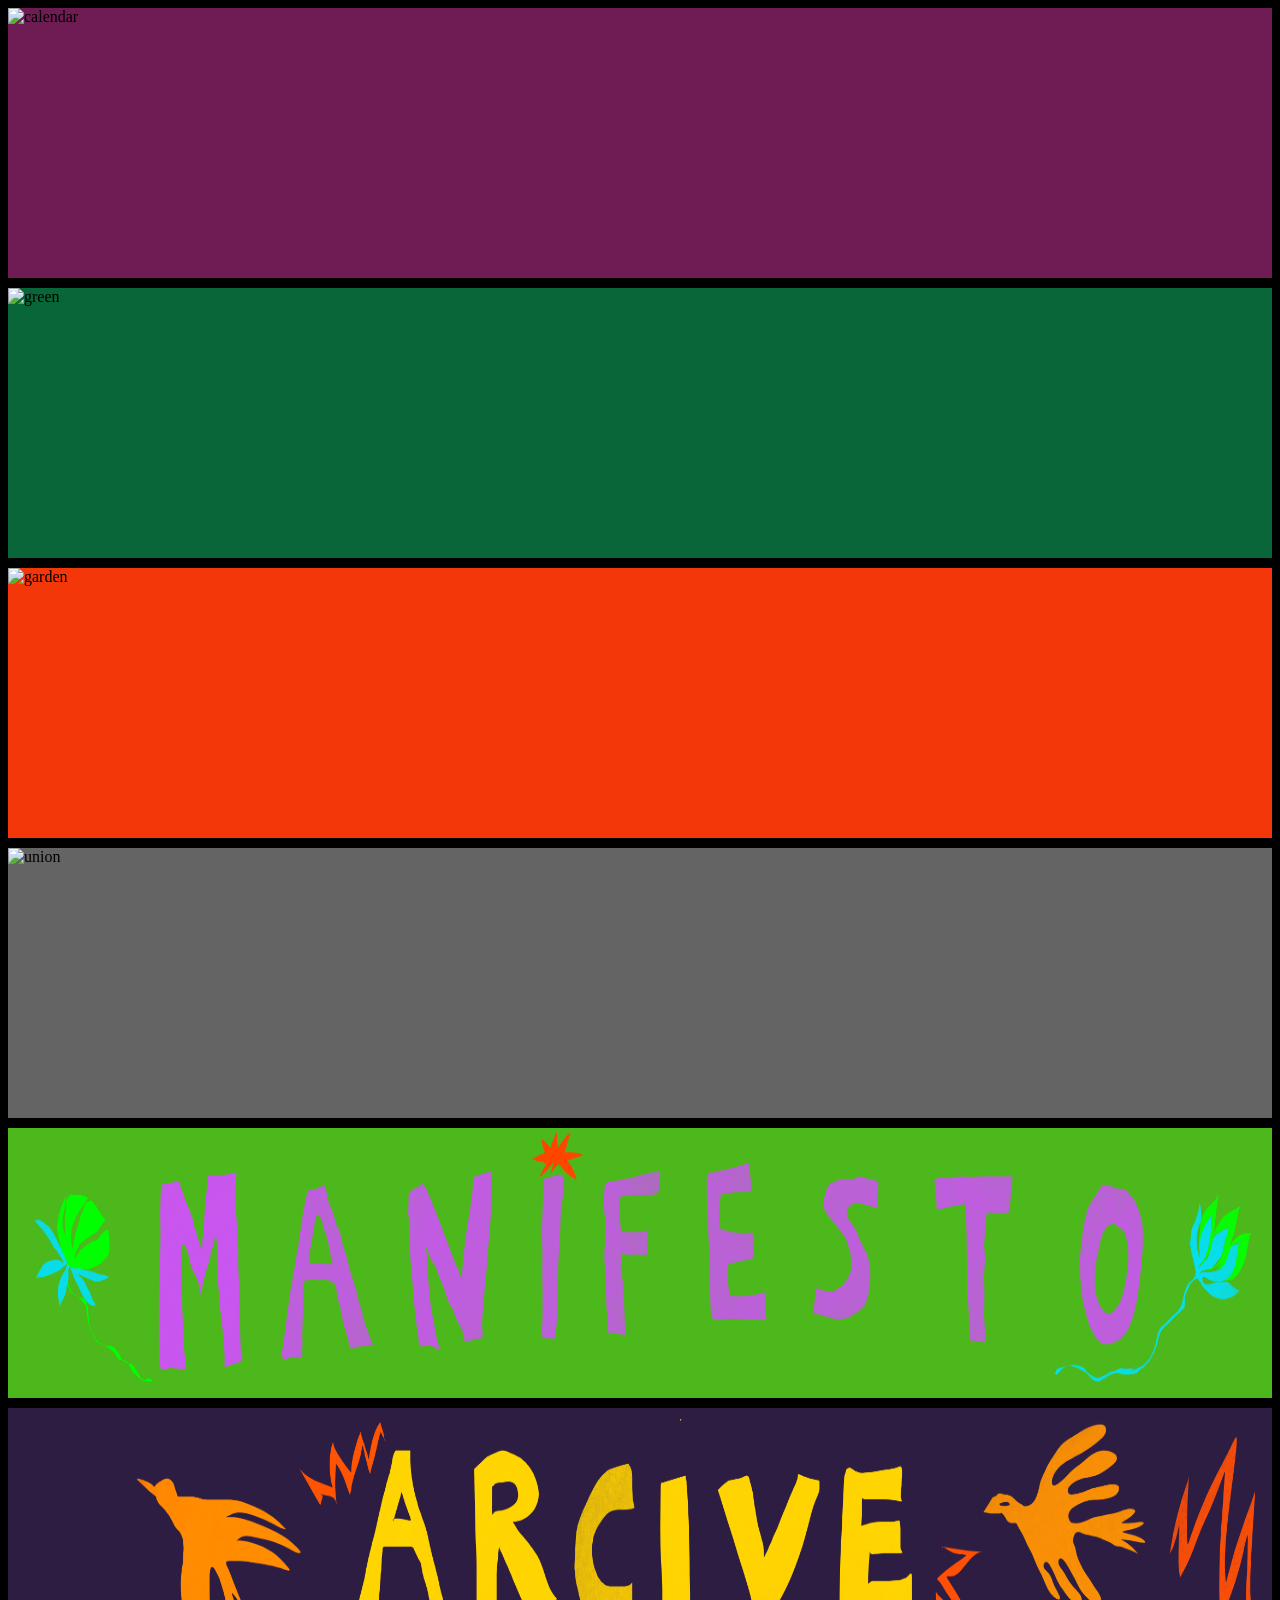
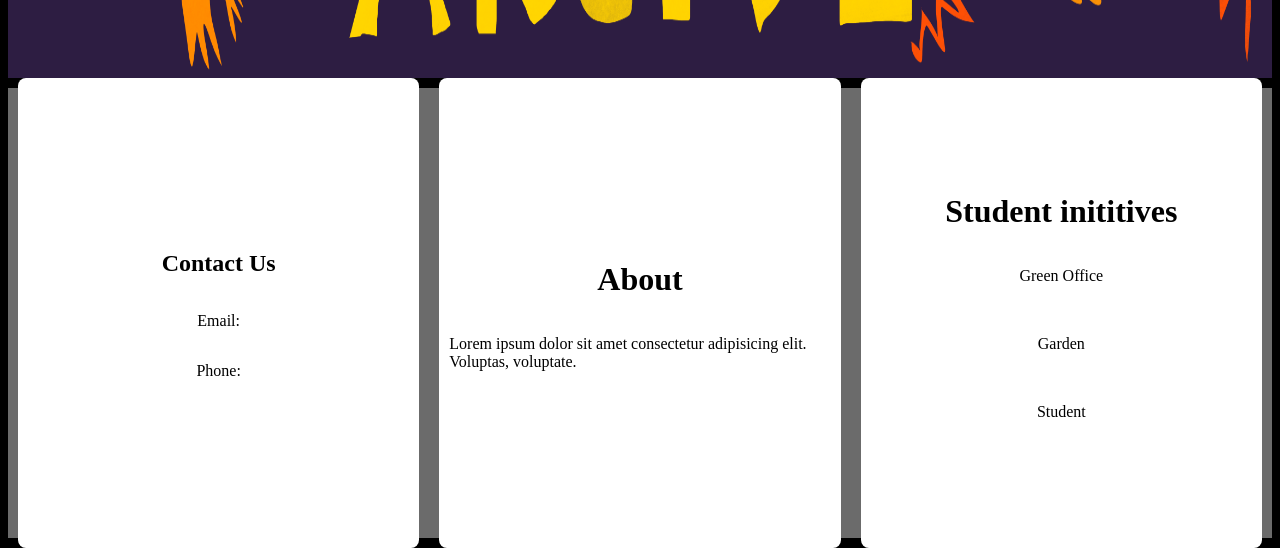
==== index.htm @ a95dd4df "manifesto image update Co-authored-by: Copilot <copilot@github.com>" ====
<!doctype html>
<html lang="en">
  <head>
    <meta charset="UTF-8" />
    <meta name="viewport" content="width=device-width, initial-scale=1.0" />
    <title>Document</title>
    <link rel="stylesheet" href="style.css" />
  </head>
  <body>
    <section class="panel p1">
      <img class="logo" src="./assets/calendar.png" alt="calendar" />
    </section>
    <section class="panel p3">
      <img class="logo" src="./assets/green.png" alt="green" />
    </section>
    <section class="panel p4">
      <img class="logo" src="./assets/garden.png" alt="garden" />
    </section>
    <section class="panel p5">
      <img class="logo" src="./assets/union.png" alt="union" />
    </section>
    <section class="panel p2">
      <a href="manifesto.html">
        <img class="logo" src="./assets/manifesto.png" alt="manifesto" />
      </a>
    </section>
    <section class="panel p6">
      <img class="logo" src="./assets/archive.png" alt="archive" />
    </section>

    <div id="contact">
      <div class="info">
        <h2>Contact Us</h2>
        <p>Email:</p>
        <p>Phone:</p>
      </div>
      <div class="info">
        <h1>About</h1>
        <p>
          Lorem ipsum dolor sit amet consectetur adipisicing elit. Voluptas,
          voluptate.
        </p>
      </div>
      <div class="info">
        <h1>Student inititives</h1>
        <p>Green Office</p>
        <br />
        <p>Garden</p>
        <br />
        <p>Student</p>
        <br />
      </div>
    </div>

    <script src="script.js"></script>
  </body>
</html>
---- style.css ----
body {
  background-color: black;
}

.panel {
  height: 30vh;
  width: 100%;
  overflow: hidden;
  position: relative;
  justify-content: center;
  align-items: center;
  margin: 0 0 10px 0;
}
.p1 {
  background-color: rgb(111, 28, 85);
}
.p2 {
  background-color: rgb(77, 184, 27);
}
.p3 {
  background-color: rgb(8, 102, 56);
}
.p4 {
  background-color: rgb(243, 55, 8);
}
.p5 {
  background-color: rgb(100, 100, 100);
}
.p6 {
  background-color: rgb(45, 29, 66);
}

.logo {
  width: 100%;
  height: 30vh;
  position: absolute;
  left: 0;
  top: 0;
  bottom: 0;
  right: 0;
  cursor: pointer;
}

.logo.shake {
  animation: shake 0.5s infinite;
}

@keyframes shake {
  0%,
  100% {
    transform: translateX(0);
  }
  25% {
    transform: translateX(-5px);
  }
  50% {
    transform: translateX(5px);
  }
  75% {
    transform: translateX(-5px);
  }
}
/* contact section */
#contact {
  width: 100%;
  height: 50vh;
  background-color: rgb(107, 107, 107);
  display: flex;
  flex-direction: row;
  justify-content: center;
  align-items: center;
}
#contact .info {
  width: 30vw;
  height: 100%;
  display: flex;
  flex-direction: column;
  justify-content: center;
  align-items: center;
  background-color: white;
  color: black;
  margin: 10px;
  padding: 10px;
  border-radius: 8px;
  object-fit: contain;
}

/*manifesto*/

body#manifesto {
  background-color: white;
  width: 100%;
  height: 100vh;
  margin: 0;
}
#manifesto div#container {
  width: 50vw;
  max-width: 50vw;
  height: 100vh;
  color: black;
  position: absolute;
  top: 0;
  right: 0;
  overflow-y: auto;
  overflow-x: hidden;
}

#manifesto div#container p {
  font-size: 1rem;
  padding: 20px;
  margin: 20px;
  text-align: center;
  overflow-wrap: break-word;
  word-wrap: break-word;
}
#manifesto div#container h1 {
  padding: 10px;
  font-size: 2rem;
  padding: 20px;
  margin: 10px;
  text-align: center;
  overflow-wrap: break-word;
  word-wrap: break-word;
}
/* image on the left side of the manifesto */
#manifesto div#image {
  width: 50vw;
  color: white;
  position: absolute;
  top: 0;
  left: 0;
  display: flex;
  justify-content: center;
  align-items: center;
  height: 100vh;
}
#manifesto div#image img {
  max-width: 100%;
  max-height: 100%;
  object-fit: contain;
}

/* responsive */
@media (max-width: 900px) {
  #manifesto div#container p {
    font-size: 1.2rem;
  }
  #manifesto div#container h1 {
    font-size: 2.4rem;
  }
}

@media (max-width: 600px) {
  #manifesto div#container p {
    font-size: 1rem;
  }
  #manifesto div#container h1 {
    font-size: 2rem;
  }
  #manifesto div#image {
    max-width: 100%;
  }
}
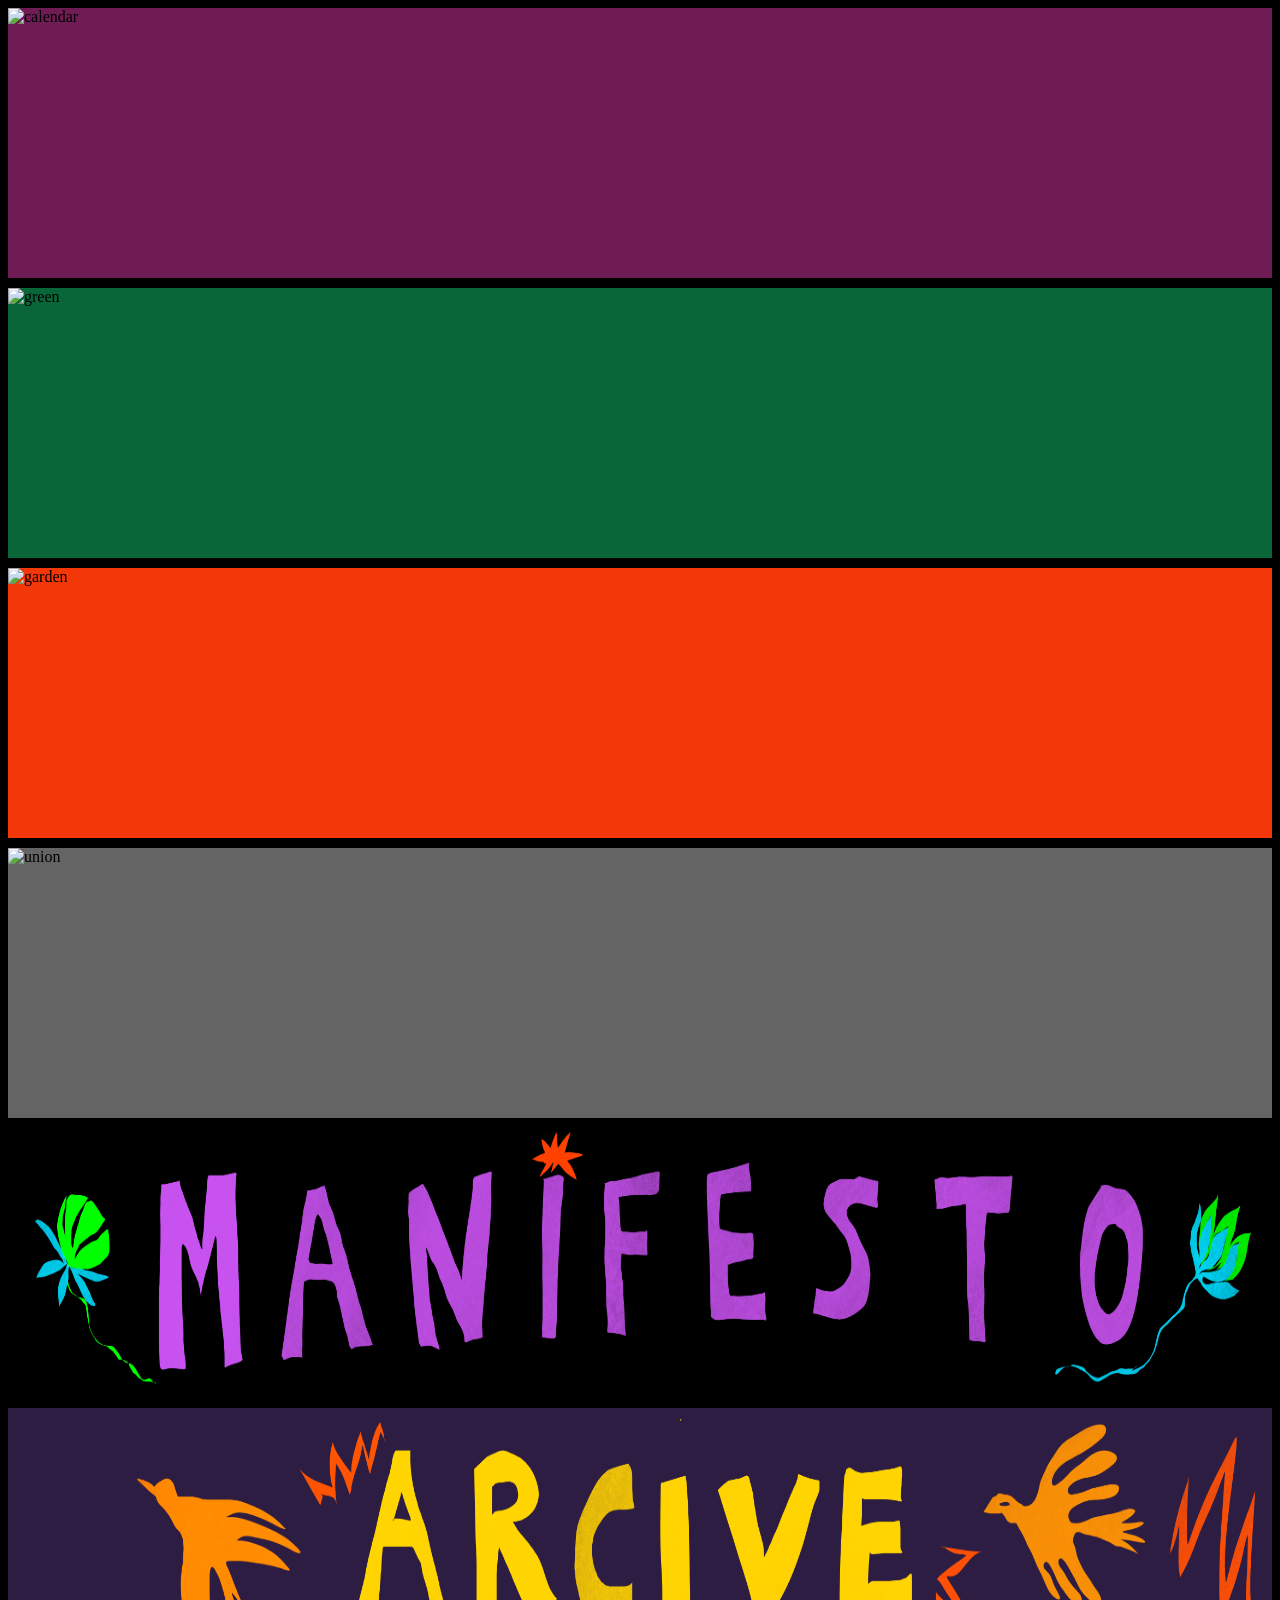
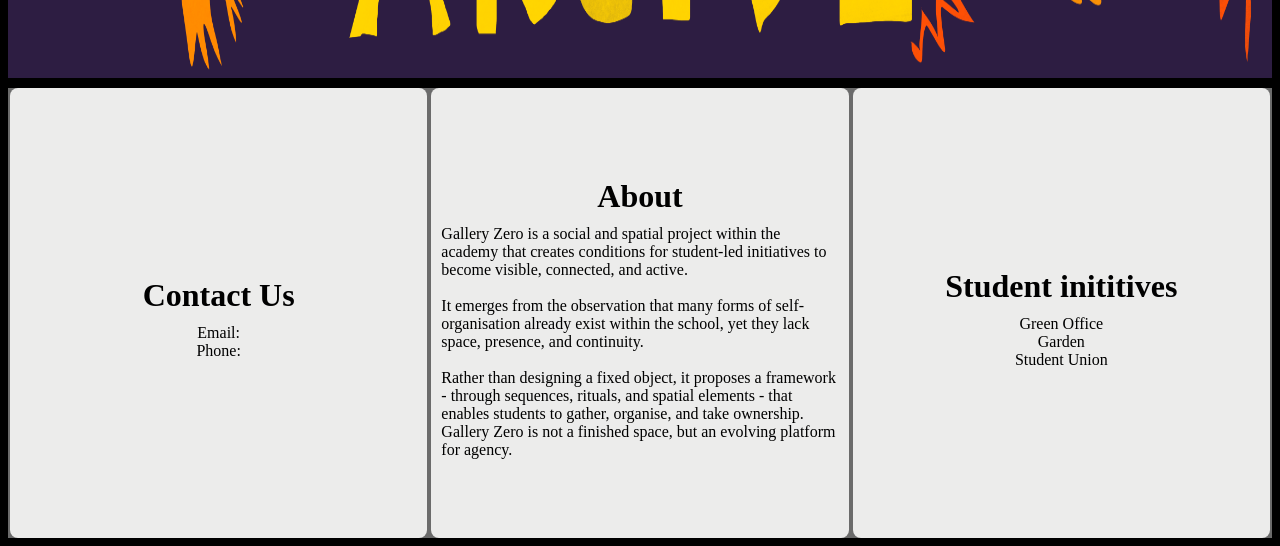
==== commit 0d716aee: "main page" ====
--- a/index.htm
+++ b/index.htm
@@ -29,26 +29,31 @@
     </section>
 
     <div id="contact">
-      <div class="info">
-        <h2>Contact Us</h2>
+      <div class="info right">
+        <h1>Contact Us</h1>
         <p>Email:</p>
         <p>Phone:</p>
       </div>
       <div class="info">
         <h1>About</h1>
-        <p>
-          Lorem ipsum dolor sit amet consectetur adipisicing elit. Voluptas,
-          voluptate.
+        <p id="about">
+          Gallery Zero is a social and spatial project within the academy that
+          creates conditions for student-led initiatives to become visible,
+          connected, and active.<br /><br />
+          It emerges from the observation that many forms of self-organisation
+          already exist within the school, yet they lack space, presence, and
+          continuity.<br /><br />
+          Rather than designing a fixed object, it proposes a framework -
+          through sequences, rituals, and spatial elements - that enables
+          students to gather, organise, and take ownership. Gallery Zero is not
+          a finished space, but an evolving platform for agency.
         </p>
       </div>
-      <div class="info">
+      <div class="info left">
         <h1>Student inititives</h1>
         <p>Green Office</p>
-        <br />
         <p>Garden</p>
-        <br />
-        <p>Student</p>
-        <br />
+        <p>Student Union</p>
       </div>
     </div>
 
--- a/style.css
+++ b/style.css
@@ -71,18 +71,26 @@
   align-items: center;
 }
 #contact .info {
-  width: 30vw;
+  width: 35%;
   height: 100%;
   display: flex;
   flex-direction: column;
   justify-content: center;
   align-items: center;
-  background-color: white;
+  background-color: rgb(236, 236, 235);
   color: black;
-  margin: 10px;
-  padding: 10px;
+  margin: 2px;
   border-radius: 8px;
   object-fit: contain;
+}
+#contact .info h1 {
+  font-size: 2rem;
+  margin: 10px;
+}
+#contact .info p {
+  font-size: 1rem;
+  margin: 0 10px 0 10px;
+  padding: 0;
 }
 
 /*manifesto*/
@@ -148,9 +156,15 @@
   #manifesto div#container h1 {
     font-size: 2.4rem;
   }
+  .info h1 {
+    font-size: 1.5rem;
+  }
+  .info p {
+    font-size: 0.8rem;
+  }
 }
 
-@media (max-width: 600px) {
+@media (max-width: 700px) {
   #manifesto div#container p {
     font-size: 1rem;
   }
@@ -160,4 +174,24 @@
   #manifesto div#image {
     max-width: 100%;
   }
+  .panel {
+    height: 10vh;
+  }
+  .panel .logo {
+    height: 10vh;
+  }
+  #contact {
+    height: 20vh;
+    width: 100%;
+  }
+  #contact .info {
+    width: 90vw;
+    height: 100%;
+  }
+  .info h1 {
+    font-size: 1rem;
+  }
+  .info p {
+    font-size: 0.7rem;
+  }
 }
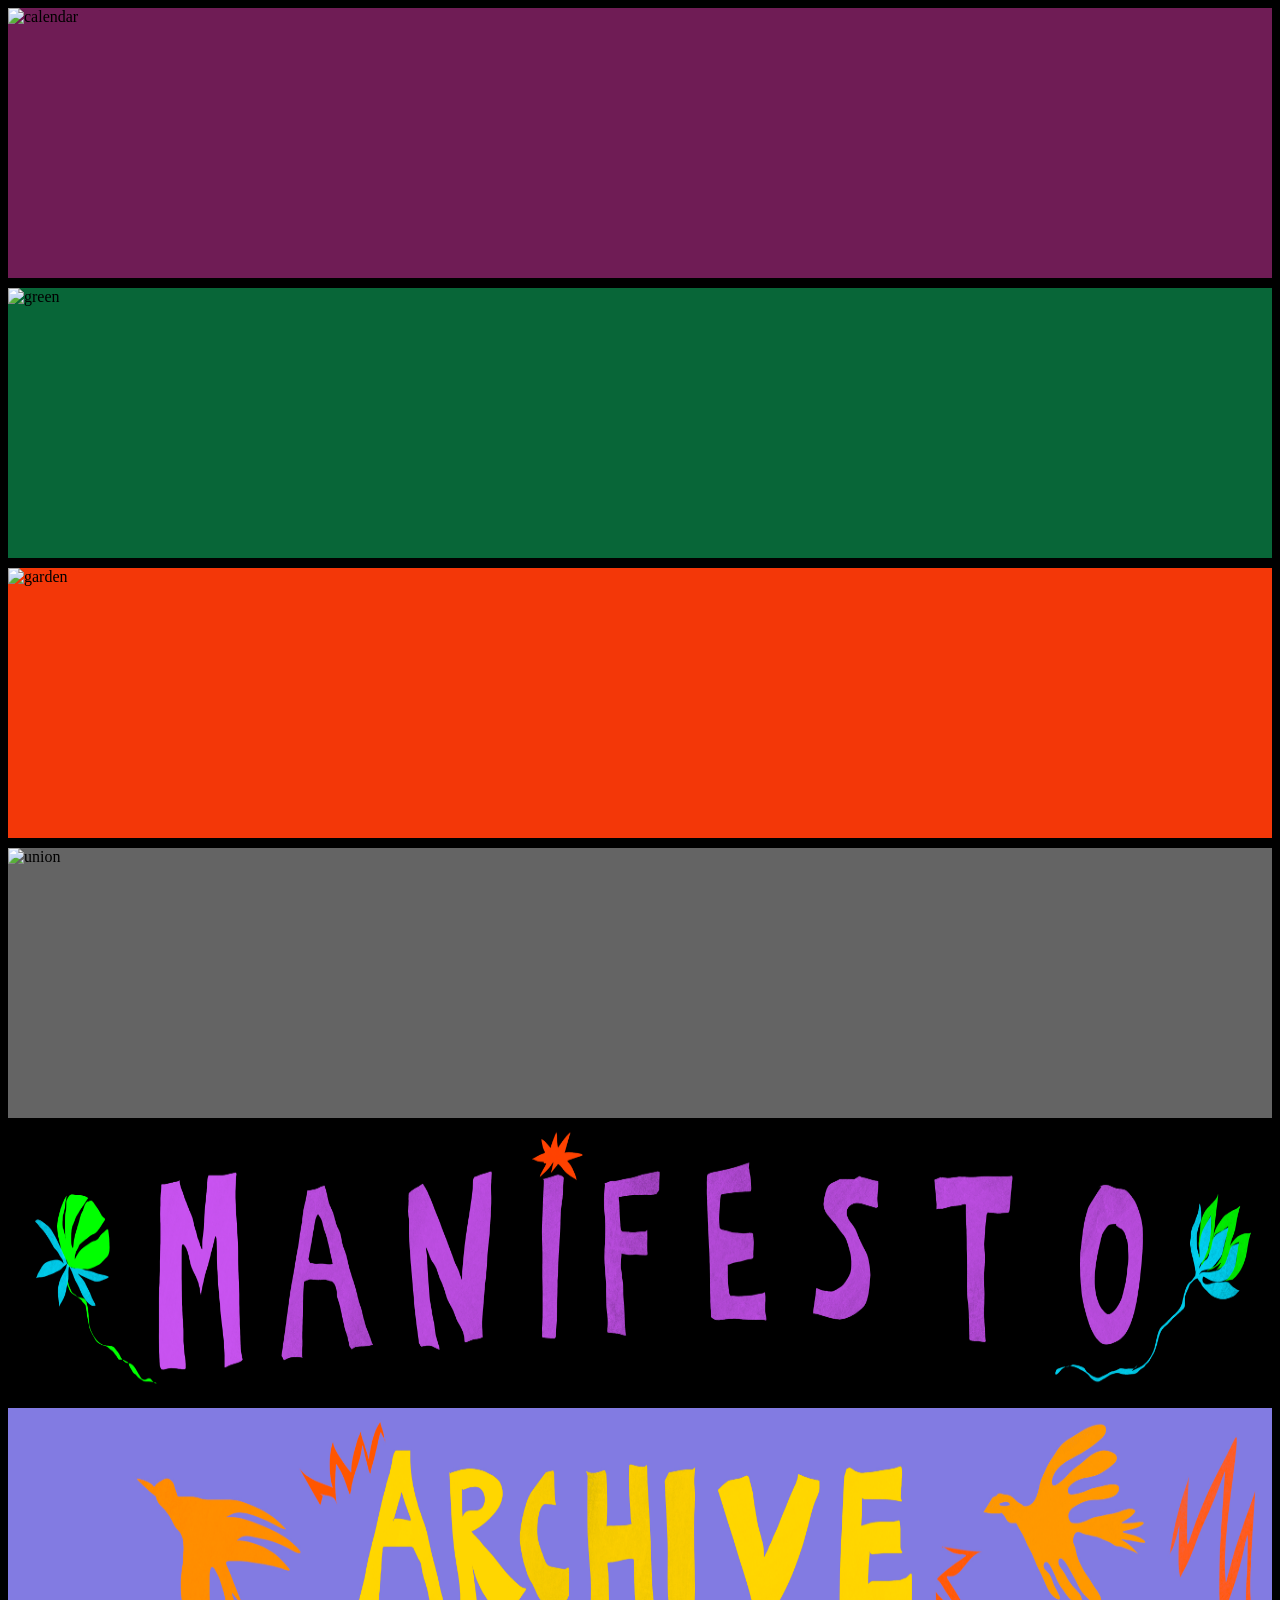
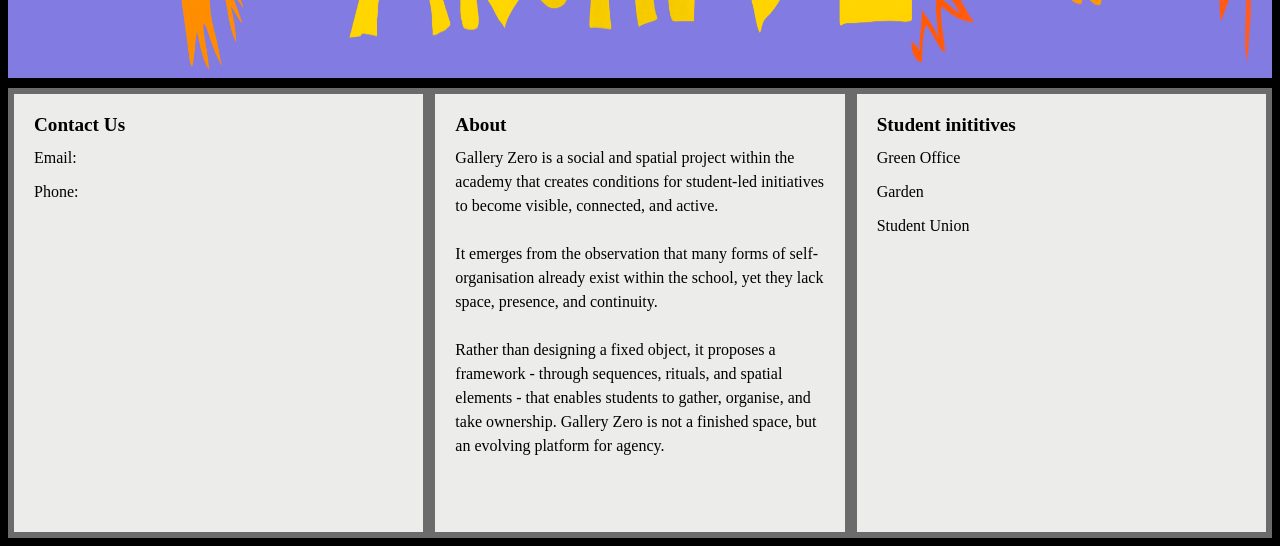
==== commit e7cc97c1: "archive change image" ====
--- a/index.htm
+++ b/index.htm
@@ -25,7 +25,7 @@
       </a>
     </section>
     <section class="panel p6">
-      <img class="logo" src="./assets/archive.png" alt="archive" />
+      <img class="logo" src="./assets/archieve.jpg" alt="archive" />
     </section>
 
     <div id="contact">
--- a/style.css
+++ b/style.css
@@ -60,41 +60,94 @@
     transform: translateX(-5px);
   }
 }
+
 /* contact section */
 #contact {
   width: 100%;
-  height: 50vh;
+  min-height: 50vh;
   background-color: rgb(107, 107, 107);
   display: flex;
   flex-direction: row;
-  justify-content: center;
-  align-items: center;
+  flex-wrap: wrap;
+  justify-content: center;
+  align-items: stretch;
 }
 #contact .info {
-  width: 35%;
-  height: 100%;
-  display: flex;
-  flex-direction: column;
-  justify-content: center;
-  align-items: center;
+  flex: 1 1 280px;
+  max-width: 33%;
+  min-width: 260px;
   background-color: rgb(236, 236, 235);
   color: black;
-  margin: 2px;
-  border-radius: 8px;
-  object-fit: contain;
+  margin: 6px;
+  padding: 20px;
+  box-sizing: border-box;
+  overflow: auto;
 }
 #contact .info h1 {
-  font-size: 2rem;
-  margin: 10px;
+  font-size: 1.2rem;
+  margin: 0 0 10px 0;
 }
 #contact .info p {
   font-size: 1rem;
-  margin: 0 10px 0 10px;
+  margin: 0 0 10px 0;
   padding: 0;
+  line-height: 1.5;
+  overflow-wrap: break-word;
+}
+#contact .info p#about {
+  margin-bottom: 0;
+}
+
+/* calendar section */
+body#calendar {
+  background-color: white;
+  width: 100%;
+  height: 100vh;
+  margin: 0;
+}
+body#calendar div#container {
+  width: 50vw;
+  max-width: 50vw;
+  height: 100vh;
+  color: black;
+  position: absolute;
+  display: flex;
+  flex-direction: column;
+  justify-content: flex-start;
+  align-items: center;
+  top: 0;
+  left: 0;
+  overflow: hidden;
+  box-sizing: border-box;
+}
+body#calendar div#container div#text {
+  width: 100%;
+  display: flex;
+  flex-direction: column;
+  justify-content: flex-start;
+  align-items: center;
+  overflow-y: auto;
+  box-sizing: border-box;
+}
+body#calendar div#image {
+  width: 50vw;
+  max-width: 50vw;
+  position: absolute;
+  top: 0;
+  right: 0;
+  display: flex;
+  justify-content: center;
+  align-items: center;
+  height: 100vh;
+}
+body#calendar div#image img {
+  width: 100%;
+  height: 100%;
+  object-fit: contain;
+  display: block;
 }
 
 /*manifesto*/
-
 body#manifesto {
   background-color: white;
   width: 100%;
@@ -107,29 +160,50 @@
   height: 100vh;
   color: black;
   position: absolute;
+  display: flex;
+  flex-direction: column;
+  justify-content: flex-start;
+  align-items: center;
   top: 0;
   right: 0;
+  overflow: hidden;
+  box-sizing: border-box;
+}
+#manifesto div#container img#mani {
+  display: block;
+  position: sticky;
+  top: 0;
+  width: 100%;
+  max-width: 100%;
+  height: auto;
+  z-index: 10;
+  margin-bottom: 20px;
+}
+#manifesto div#container div#text {
+  width: 100%;
+  display: flex;
+  flex-direction: column;
+  justify-content: flex-start;
+  align-items: center;
   overflow-y: auto;
-  overflow-x: hidden;
-}
-
+  box-sizing: border-box;
+}
+#manifesto div#container div#text img {
+  display: block;
+  width: 80%;
+  max-width: 100%;
+  height: auto;
+  margin: 0;
+}
 #manifesto div#container p {
   font-size: 1rem;
   padding: 20px;
-  margin: 20px;
+  margin: 0;
   text-align: center;
   overflow-wrap: break-word;
   word-wrap: break-word;
 }
-#manifesto div#container h1 {
-  padding: 10px;
-  font-size: 2rem;
-  padding: 20px;
-  margin: 10px;
-  text-align: center;
-  overflow-wrap: break-word;
-  word-wrap: break-word;
-}
+
 /* image on the left side of the manifesto */
 #manifesto div#image {
   width: 50vw;
@@ -156,11 +230,19 @@
   #manifesto div#container h1 {
     font-size: 2.4rem;
   }
+  #contact {
+    width: 100%;
+  }
+  #contact .info {
+    flex: 1 1 100%;
+    max-width: 100%;
+    min-width: 260px;
+  }
   .info h1 {
-    font-size: 1.5rem;
+    font-size: 1rem;
   }
   .info p {
-    font-size: 0.8rem;
+    font-size: 0.95rem;
   }
 }
 
@@ -174,24 +256,26 @@
   #manifesto div#image {
     max-width: 100%;
   }
+
   .panel {
     height: 10vh;
   }
   .panel .logo {
     height: 10vh;
   }
+
   #contact {
-    height: 20vh;
     width: 100%;
   }
   #contact .info {
-    width: 90vw;
-    height: 100%;
+    flex: 1 1 100%;
+    max-width: 100%;
+    min-width: auto;
   }
   .info h1 {
     font-size: 1rem;
   }
   .info p {
-    font-size: 0.7rem;
-  }
-}
+    font-size: 0.95rem;
+  }
+}
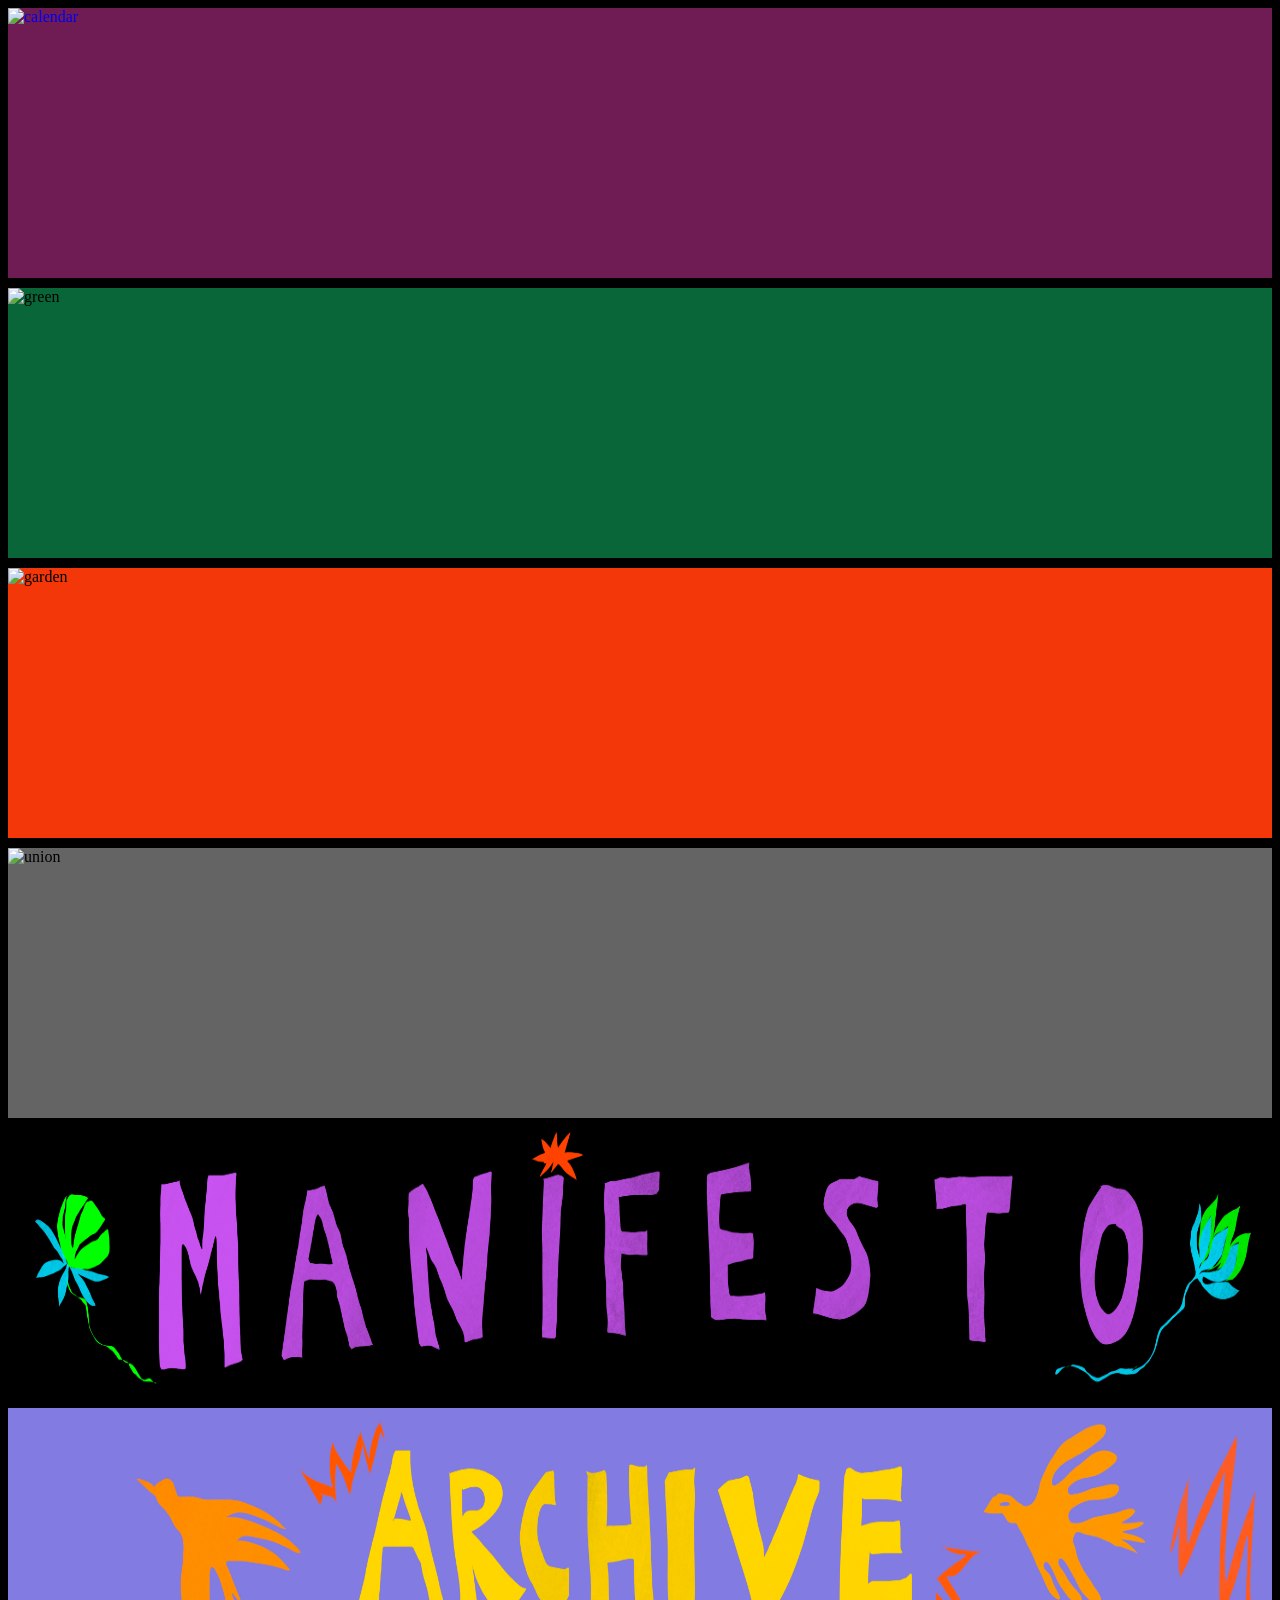
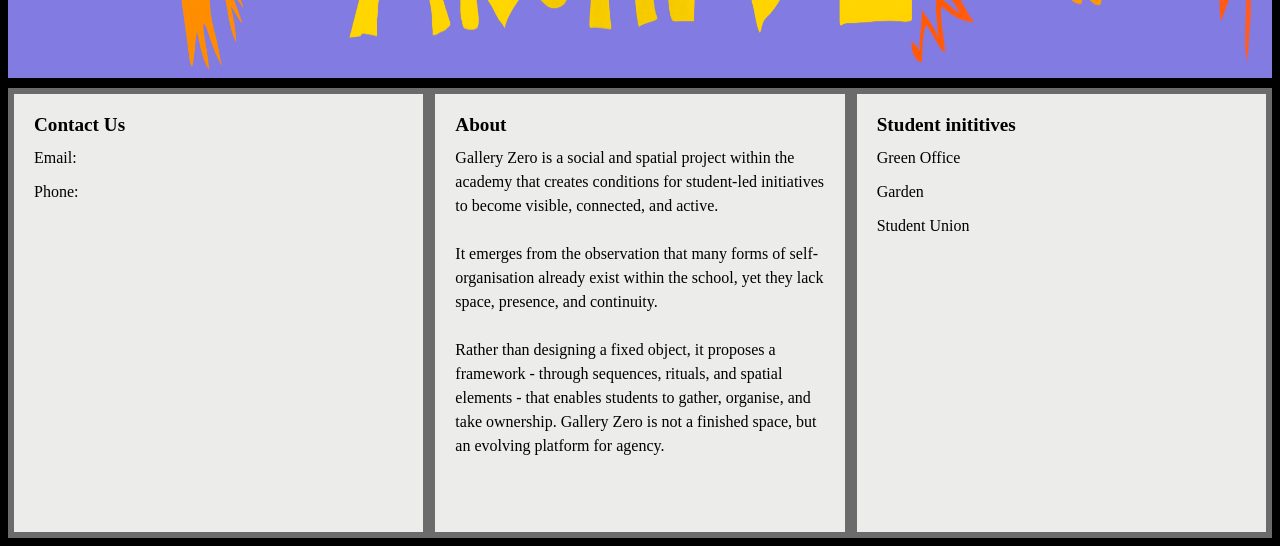
==== commit d9aff621: "archieve image change" ====
--- a/index.htm
+++ b/index.htm
@@ -8,7 +8,9 @@
   </head>
   <body>
     <section class="panel p1">
-      <img class="logo" src="./assets/calendar.png" alt="calendar" />
+      <a href="calendar.html"
+        ><img class="logo" src="./assets/calendar.png" alt="calendar"
+      /></a>
     </section>
     <section class="panel p3">
       <img class="logo" src="./assets/green.png" alt="green" />
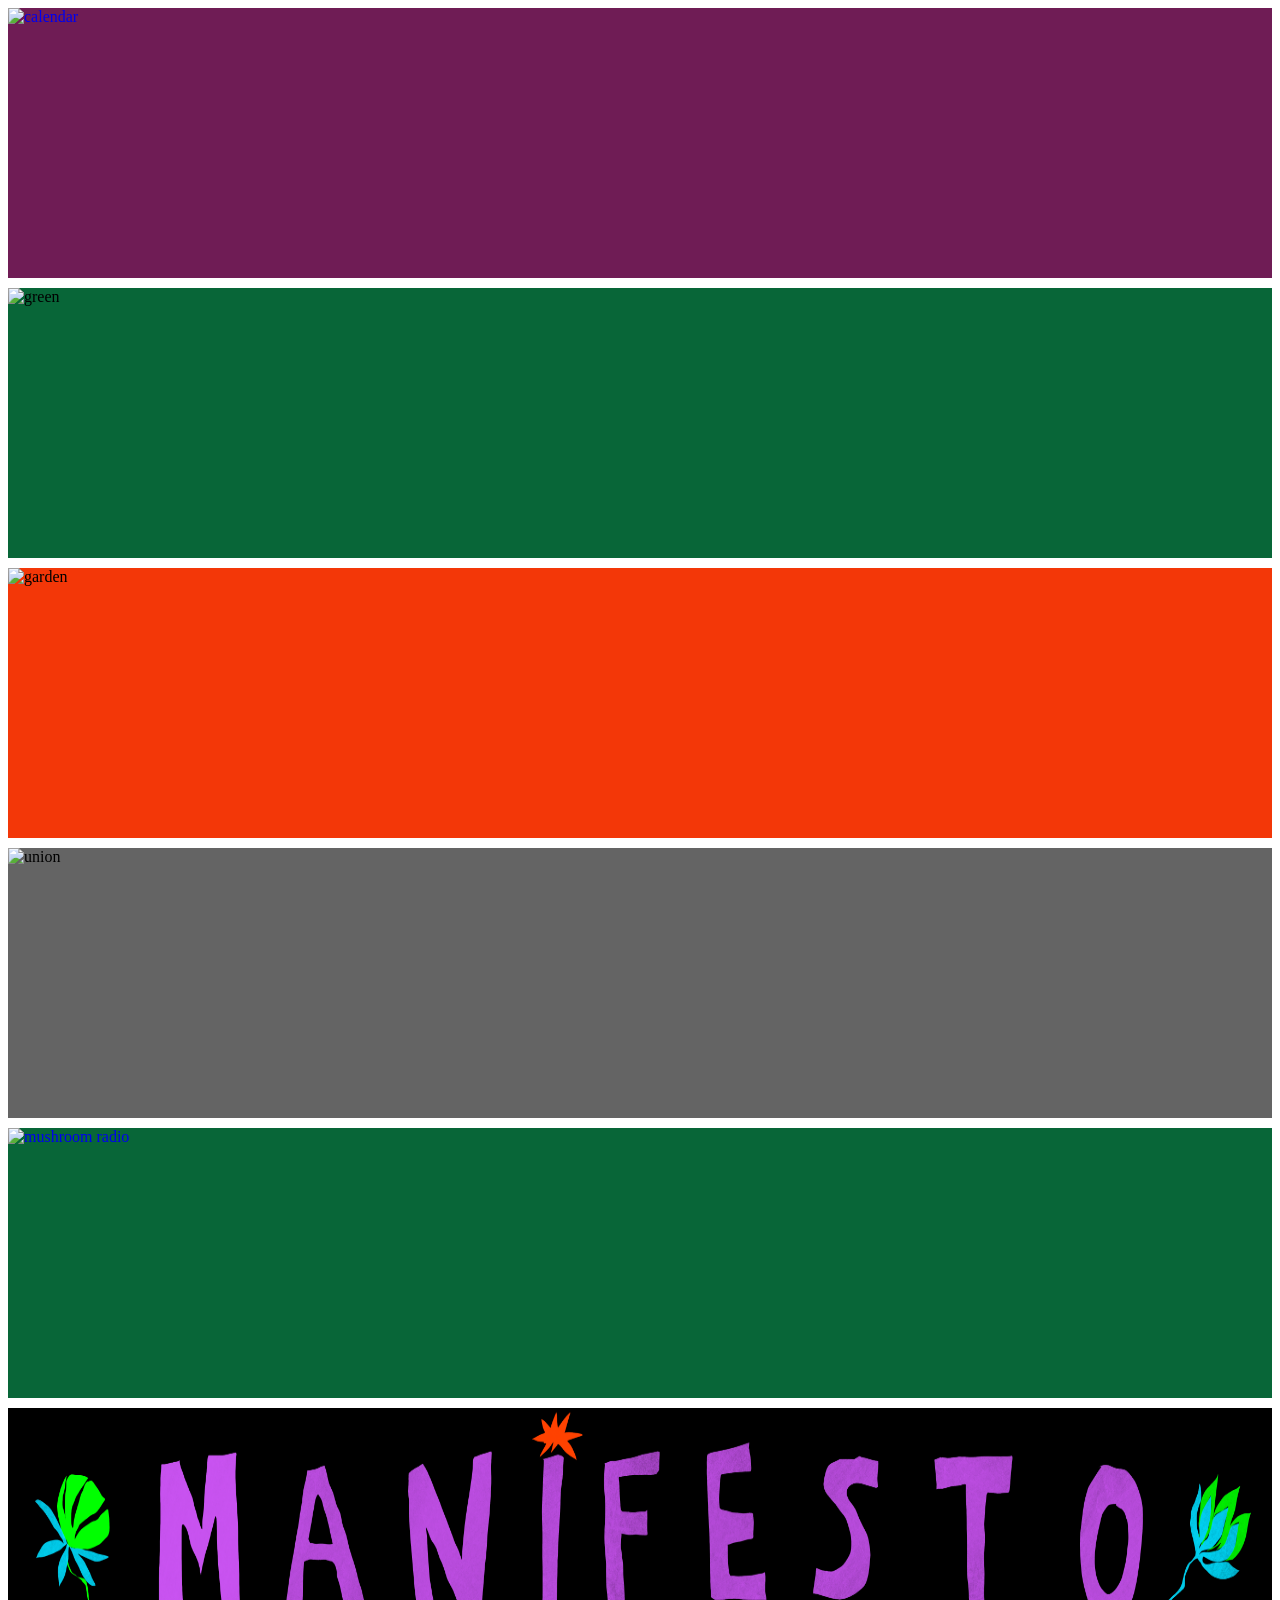
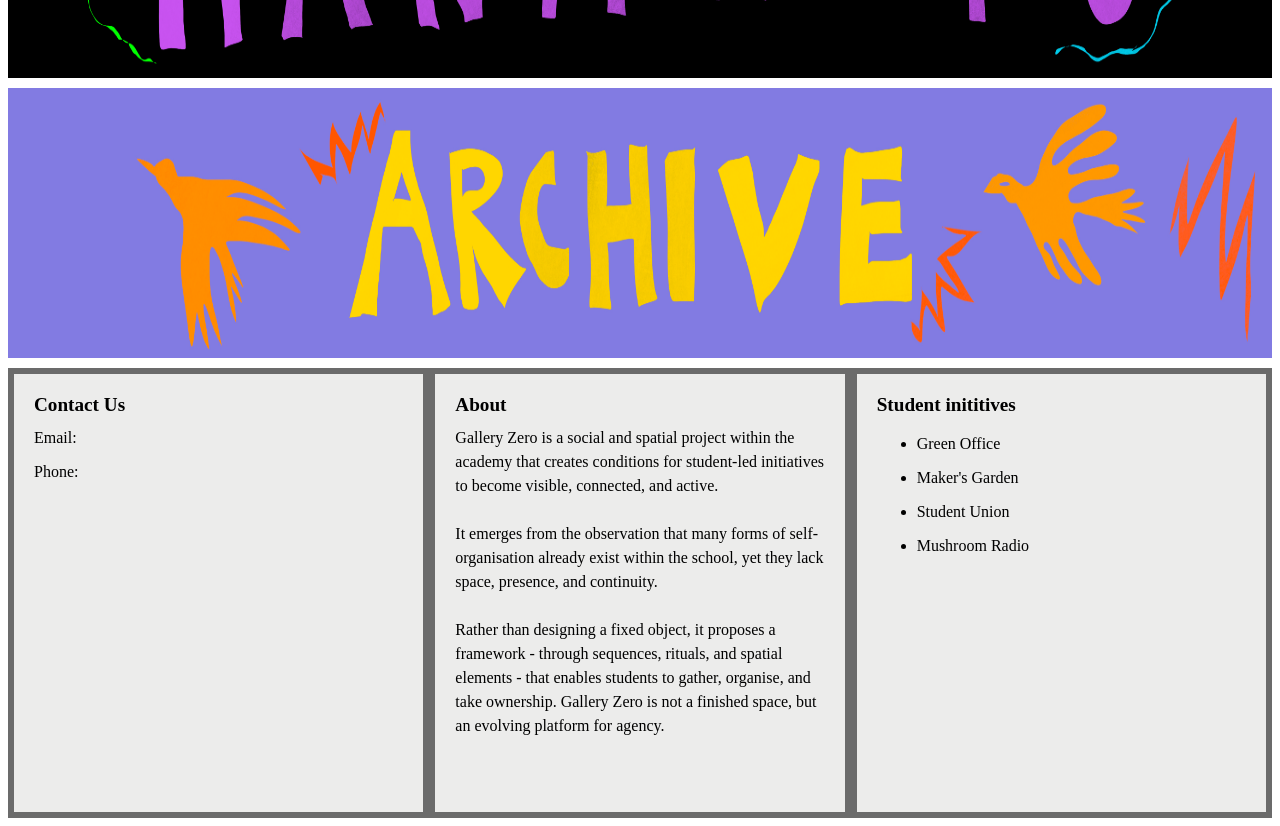
==== commit a995caac: "changes garden and initiatives" ====
--- a/index.htm
+++ b/index.htm
@@ -21,13 +21,20 @@
     <section class="panel p5">
       <img class="logo" src="./assets/union.png" alt="union" />
     </section>
+    <section class="panel p7">
+      <a href="mushroom.html">
+        <img class="logo" src="./assets/mashroom.png" alt="mushroom radio" />
+      </a>
+    </section>
     <section class="panel p2">
       <a href="manifesto.html">
         <img class="logo" src="./assets/manifesto.png" alt="manifesto" />
       </a>
     </section>
     <section class="panel p6">
-      <img class="logo" src="./assets/archieve.jpg" alt="archive" />
+      <a href="archive.html"
+        ><img class="logo" src="./assets/archieve.jpg" alt="archive"
+      /></a>
     </section>
 
     <div id="contact">
@@ -53,9 +60,20 @@
       </div>
       <div class="info left">
         <h1>Student inititives</h1>
-        <p>Green Office</p>
-        <p>Garden</p>
-        <p>Student Union</p>
+        <ul>
+          <li>
+            <p>Green Office<br /></p>
+          </li>
+          <li>
+            <p>Maker's Garden<br /></p>
+          </li>
+          <li>
+            <p>Student Union<br /></p>
+          </li>
+          <li>
+            <p>Mushroom Radio<br /></p>
+          </li>
+        </ul>
       </div>
     </div>
 
--- a/style.css
+++ b/style.css
@@ -1,5 +1,9 @@
-body {
-  background-color: black;
+/* main styles*/
+body.info {
+  background-color: white;
+  width: 100%;
+  height: 100vh;
+  margin: 0;
 }
 
 .panel {
@@ -28,6 +32,9 @@
 }
 .p6 {
   background-color: rgb(45, 29, 66);
+}
+.p7 {
+  background-color: rgb(8, 102, 56);
 }
 
 .logo {
@@ -59,6 +66,93 @@
   75% {
     transform: translateX(-5px);
   }
+}
+/* image and container sections main*/
+div.imageleft {
+  width: 50vw;
+  height: 100vh;
+  top: 0;
+  left: 0;
+  display: flex;
+  justify-content: center;
+  align-items: center;
+  position: absolute;
+}
+div.imageright {
+  width: 50vw;
+  height: 100vh;
+  top: 0;
+  right: 0;
+  display: flex;
+  justify-content: center;
+  align-items: center;
+  position: absolute;
+}
+div.imageright img,
+div.imageleft img {
+  width: 100%;
+  height: 100%;
+  object-fit: contain;
+}
+div.containerleft {
+  width: 50vw;
+  height: 100vh;
+  color: black;
+  position: absolute;
+  top: 0;
+  left: 0;
+  display: flex;
+  flex-direction: column;
+  justify-content: flex-start;
+  align-items: center;
+  overflow-y: auto;
+  box-sizing: border-box;
+}
+div.containerright {
+  width: 50vw;
+  height: 100vh;
+  color: black;
+  position: absolute;
+  top: 0;
+  right: 0;
+  display: flex;
+  flex-direction: column;
+  justify-content: flex-start;
+  align-items: center;
+  overflow-y: auto;
+  box-sizing: border-box;
+}
+div.text {
+  width: 100%;
+  display: flex;
+  flex-direction: column;
+  justify-content: flex-start;
+  align-items: center;
+  overflow-y: auto;
+  box-sizing: border-box;
+}
+div.text p {
+  font-size: 1.5rem;
+  margin: 10px;
+  padding: 10px;
+  line-height: 1.5;
+}
+img.header {
+  display: block;
+  position: sticky;
+  top: 0;
+  width: 100%;
+  max-width: 100%;
+  height: auto;
+  z-index: 10;
+  margin-bottom: 20px;
+}
+div.text img {
+  display: block;
+  width: 80%;
+  max-width: 100%;
+  height: auto;
+  margin: 0;
 }
 
 /* contact section */
@@ -105,129 +199,44 @@
   height: 100vh;
   margin: 0;
 }
-body#calendar div#container {
-  width: 50vw;
-  max-width: 50vw;
-  height: 100vh;
-  color: black;
-  position: absolute;
-  display: flex;
-  flex-direction: column;
-  justify-content: flex-start;
-  align-items: center;
-  top: 0;
-  left: 0;
+
+div.containerleft#header {
+  width: 100%;
+  max-width: 100%;
+  color: black;
+  position: absolute;
+  display: flex;
+  flex-direction: column;
+  justify-content: flex-start;
+  align-items: center;
   overflow: hidden;
   box-sizing: border-box;
 }
-body#calendar div#container div#text {
-  width: 100%;
-  display: flex;
-  flex-direction: column;
-  justify-content: flex-start;
-  align-items: center;
-  overflow-y: auto;
-  box-sizing: border-box;
-}
-body#calendar div#image {
-  width: 50vw;
-  max-width: 50vw;
-  position: absolute;
-  top: 0;
-  right: 0;
-  display: flex;
-  justify-content: center;
-  align-items: center;
-  height: 100vh;
-}
-body#calendar div#image img {
-  width: 100%;
-  height: 100%;
-  object-fit: contain;
-  display: block;
+div.text#footer {
+  width: 80%;
+  max-width: 80%;
+  color: black;
+  position: absolute;
+  display: flex;
+  flex-direction: column;
+  justify-content: flex-start;
+  align-items: center;
+  overflow-y: auto;
+  box-sizing: border-box;
+  border-radius: 8px;
+  padding: 1rem;
+  bottom: 0;
+  min-height: 20vh;
 }
 
 /*manifesto*/
-body#manifesto {
-  background-color: white;
-  width: 100%;
-  height: 100vh;
-  margin: 0;
-}
-#manifesto div#container {
-  width: 50vw;
-  max-width: 50vw;
-  height: 100vh;
-  color: black;
-  position: absolute;
-  display: flex;
-  flex-direction: column;
-  justify-content: flex-start;
-  align-items: center;
-  top: 0;
-  right: 0;
-  overflow: hidden;
-  box-sizing: border-box;
-}
-#manifesto div#container img#mani {
-  display: block;
-  position: sticky;
-  top: 0;
-  width: 100%;
-  max-width: 100%;
-  height: auto;
-  z-index: 10;
-  margin-bottom: 20px;
-}
-#manifesto div#container div#text {
-  width: 100%;
-  display: flex;
-  flex-direction: column;
-  justify-content: flex-start;
-  align-items: center;
-  overflow-y: auto;
-  box-sizing: border-box;
-}
-#manifesto div#container div#text img {
-  display: block;
-  width: 80%;
-  max-width: 100%;
-  height: auto;
-  margin: 0;
-}
-#manifesto div#container p {
-  font-size: 1rem;
-  padding: 20px;
-  margin: 0;
-  text-align: center;
-  overflow-wrap: break-word;
-  word-wrap: break-word;
-}
-
-/* image on the left side of the manifesto */
-#manifesto div#image {
-  width: 50vw;
-  color: white;
-  position: absolute;
-  top: 0;
-  left: 0;
-  display: flex;
-  justify-content: center;
-  align-items: center;
-  height: 100vh;
-}
-#manifesto div#image img {
-  max-width: 100%;
-  max-height: 100%;
-  object-fit: contain;
-}
 
 /* responsive */
 @media (max-width: 900px) {
-  #manifesto div#container p {
+  div.text p {
     font-size: 1.2rem;
   }
-  #manifesto div#container h1 {
+  div.text h1 {
     font-size: 2.4rem;
   }
   #contact {
@@ -247,13 +256,14 @@
 }
 
 @media (max-width: 700px) {
-  #manifesto div#container p {
+  div.text p {
     font-size: 1rem;
   }
-  #manifesto div#container h1 {
+  div.text h1 {
     font-size: 2rem;
   }
-  #manifesto div#image {
+  div.imageright img,
+  div.imageleft img {
     max-width: 100%;
   }
 
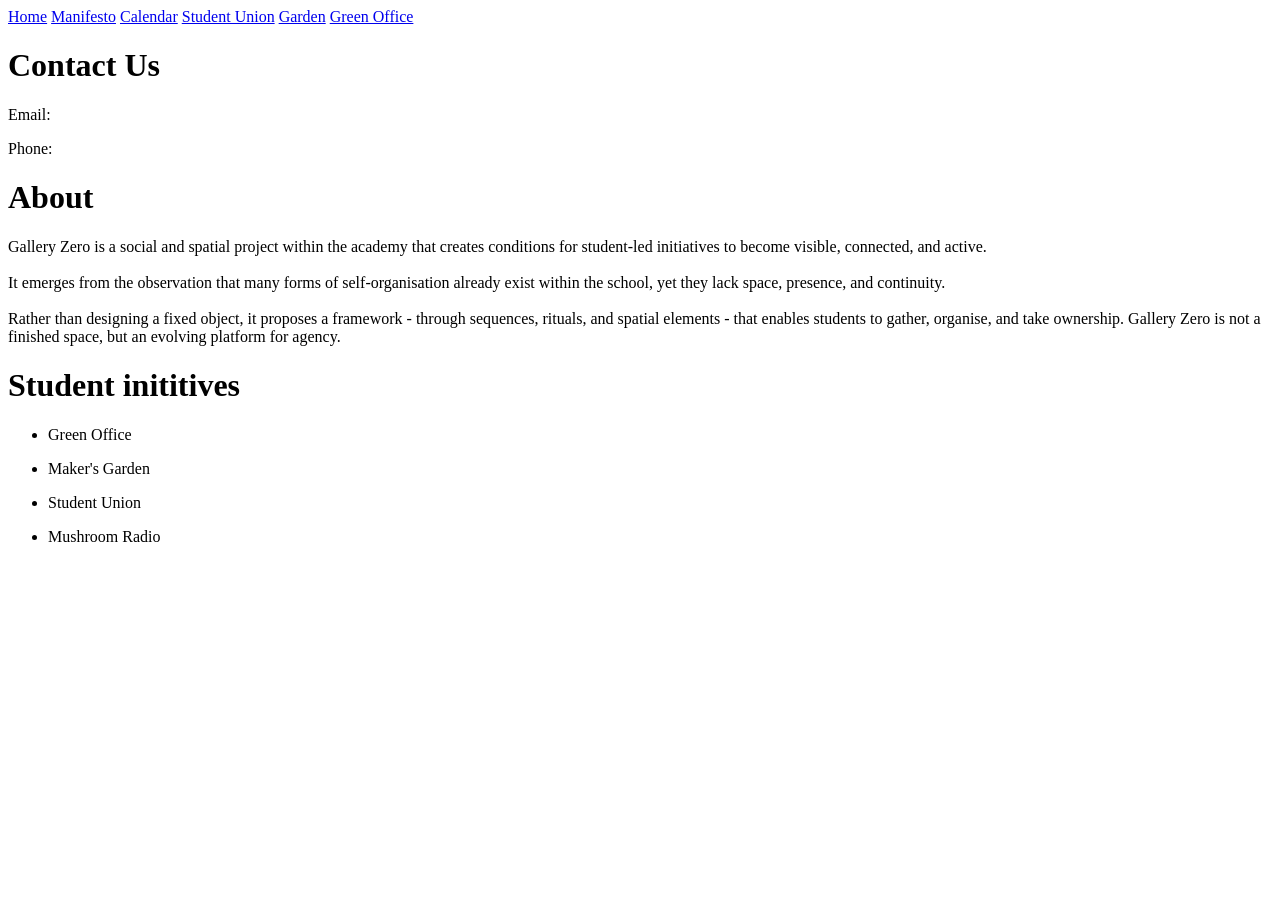
==== commit 834a385d: "new structure" ====
--- a/index.htm
+++ b/index.htm
@@ -4,39 +4,28 @@
     <meta charset="UTF-8" />
     <meta name="viewport" content="width=device-width, initial-scale=1.0" />
     <title>Document</title>
-    <link rel="stylesheet" href="style.css" />
+    <style>
+      body.info {
+        background-color: white;
+        width: 100%;
+        height: 100vh;
+        margin: 0;
+      }
+
+     
+    </style>
   </head>
   <body>
-    <section class="panel p1">
-      <a href="calendar.html"
-        ><img class="logo" src="./assets/calendar.png" alt="calendar"
-      /></a>
-    </section>
-    <section class="panel p3">
-      <img class="logo" src="./assets/green.png" alt="green" />
-    </section>
-    <section class="panel p4">
-      <img class="logo" src="./assets/garden.png" alt="garden" />
-    </section>
-    <section class="panel p5">
-      <img class="logo" src="./assets/union.png" alt="union" />
-    </section>
-    <section class="panel p7">
-      <a href="mushroom.html">
-        <img class="logo" src="./assets/mashroom.png" alt="mushroom radio" />
-      </a>
-    </section>
-    <section class="panel p2">
-      <a href="manifesto.html">
-        <img class="logo" src="./assets/manifesto.png" alt="manifesto" />
-      </a>
-    </section>
-    <section class="panel p6">
-      <a href="archive.html"
-        ><img class="logo" src="./assets/archieve.jpg" alt="archive"
-      /></a>
-    </section>
-
+   
+      <div id="nav">
+        <a id="home" href="index.htm">Home</a>
+        <a id="manifesto" href="manifesto.html">Manifesto</a>
+        <a id="cal" href="calendar.html">Calendar</a>
+        <a id="union" href="union.html">Student Union</a>
+        <a id="gar" href="garden.">Garden</a>
+        <a id="green" href="green.html">Green Office</a>
+      </div>
+    </div>
     <div id="contact">
       <div class="info right">
         <h1>Contact Us</h1>
@@ -76,7 +65,5 @@
         </ul>
       </div>
     </div>
-
-    <script src="script.js"></script>
   </body>
 </html>
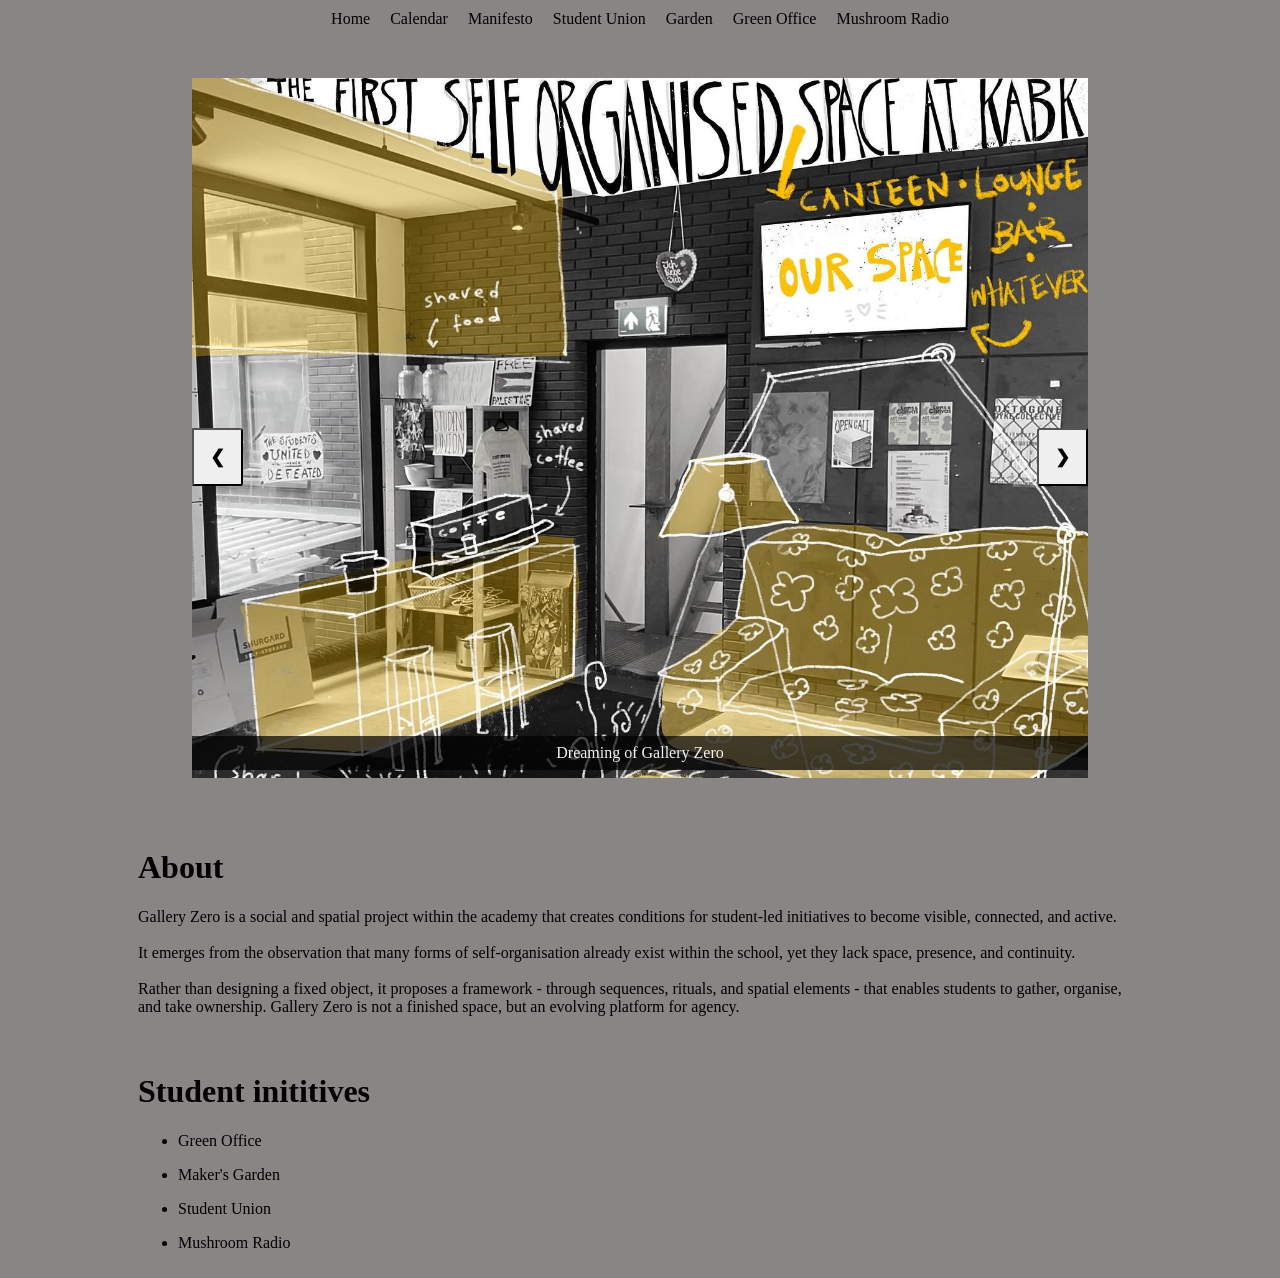
==== commit 301f483e: "new structure slider" ====
--- a/index.htm
+++ b/index.htm
@@ -5,65 +5,268 @@
     <meta name="viewport" content="width=device-width, initial-scale=1.0" />
     <title>Document</title>
     <style>
-      body.info {
-        background-color: white;
+      body {
+        background-color: rgb(137, 133, 133);
         width: 100%;
         height: 100vh;
         margin: 0;
       }
-
-     
+      * {
+        box-sizing: border-box;
+      }
+
+      /*nav bar*/
+      #nav {
+        display: flex;
+        justify-content: center;
+        align-items: center;
+        top: 0;
+      }
+      .nav-item {
+        padding: 10px;
+        background-color: rgb(137, 133, 133);
+        text-align: center;
+      }
+      .nav-item a {
+        text-decoration: none;
+        color: black;
+        font-family: times new roman;
+      }
+      #nav div:hover {
+        background-color: #a14cad;
+      }
+      #nav div:hover a {
+        color: white;
+      }
+
+      /*slider*/
+      .slider-container {
+        max-height: 600px;
+        max-width: 80%;
+        position: relative;
+        overflow: hidden;
+        margin: 40px auto;
+      }
+
+      .mySlide img {
+        width: 100%;
+        height: 100%;
+        object-fit: cover;
+      }
+
+      .mySlide {
+        display: none;
+      }
+
+      .prev,
+      .next {
+        cursor: pointer;
+        position: absolute;
+        top: 50%;
+        width: auto;
+        padding: 16px;
+        font-weight: bold;
+        font-size: 18px;
+        transition: 0.6s ease;
+        border-radius: 0 3px 3px 0;
+      }
+      .next {
+        right: 0;
+        border-radius: 3px 0 0 3px;
+      }
+      .prev:hover,
+      .next:hover {
+        background-color: rgba(0, 0, 0, 0.8);
+        color: white;
+      }
+
+      .cap {
+        color: #f2f2f2;
+        background-color: rgba(0, 0, 0, 0.7);
+        font-size: 16px;
+        padding: 8px 12px;
+        position: absolute;
+        bottom: 8px;
+        width: 100%;
+        text-align: center;
+      }
+
+      /*info*/
+      .info {
+        max-width: 80%;
+        margin: 0 auto;
+        padding: 10px;
+      }
+
+      /*media 1000px*/
+      @media (min-width: 1000px) {
+        .slider-container {
+          max-height: 700px;
+          max-width: 70%;
+        }
+      }
+
+      /*media 600px*/
+      @media (max-width: 600px) {
+        .nav-item a {
+          font-size: 12px;
+        }
+      }
+
+      @media (max-width: 600px) {
+        .nav-item {
+          padding: 5px;
+        }
+      }
     </style>
   </head>
   <body>
-   
-      <div id="nav">
-        <a id="home" href="index.htm">Home</a>
-        <a id="manifesto" href="manifesto.html">Manifesto</a>
-        <a id="cal" href="calendar.html">Calendar</a>
-        <a id="union" href="union.html">Student Union</a>
-        <a id="gar" href="garden.">Garden</a>
-        <a id="green" href="green.html">Green Office</a>
-      </div>
-    </div>
-    <div id="contact">
-      <div class="info right">
-        <h1>Contact Us</h1>
-        <p>Email:</p>
-        <p>Phone:</p>
-      </div>
-      <div class="info">
-        <h1>About</h1>
-        <p id="about">
-          Gallery Zero is a social and spatial project within the academy that
-          creates conditions for student-led initiatives to become visible,
-          connected, and active.<br /><br />
-          It emerges from the observation that many forms of self-organisation
-          already exist within the school, yet they lack space, presence, and
-          continuity.<br /><br />
-          Rather than designing a fixed object, it proposes a framework -
-          through sequences, rituals, and spatial elements - that enables
-          students to gather, organise, and take ownership. Gallery Zero is not
-          a finished space, but an evolving platform for agency.
-        </p>
-      </div>
-      <div class="info left">
-        <h1>Student inititives</h1>
-        <ul>
-          <li>
-            <p>Green Office<br /></p>
-          </li>
-          <li>
-            <p>Maker's Garden<br /></p>
-          </li>
-          <li>
-            <p>Student Union<br /></p>
-          </li>
-          <li>
-            <p>Mushroom Radio<br /></p>
-          </li>
-        </ul>
-      </div>
-    </div>
+    <div id="nav">
+      <div class="nav-item">
+        <a href="index.htm">Home</a>
+      </div>
+      <div class="nav-item">
+        <a href="calendar.html">Calendar</a>
+      </div>
+      <div class="nav-item">
+        <a href="manifesto.html">Manifesto</a>
+      </div>
+      <div class="nav-item">
+        <a href="http://kabkstudentunion.com">Student Union</a>
+      </div>
+      <div class="nav-item">
+        <a href="garden.html">Garden</a>
+      </div>
+      <div class="nav-item">
+        <a href="green.html">Green Office</a>
+      </div>
+      <div class="nav-item">
+        <a href="mushroom.html">Mushroom Radio</a>
+      </div>
+    </div>
+
+    <!--slider-->
+    <div class="slider-container">
+      <div class="mySlide fade">
+        <img src="./assets/picute g0.png" alt="gallery 0" />
+        <div class="cap">Dreaming of Gallery Zero</div>
+      </div>
+
+      <div class="mySlide fade">
+        <img src="./assets/cohub3.png" alt="gallery 0" />
+        <div class="cap">Getting veggies and fruits from Haagse Markt</div>
+      </div>
+
+      <div class="mySlide fade">
+        <img src="./assets/cohub4.png" alt="gallery 0" />
+        <div class="cap">Garden dinner x Mushroom Radio</div>
+      </div>
+
+      <div class="mySlide fade">
+        <img src="./assets/union/pic g02.png" alt="gallery 0" />
+        <div class="cap">Collective dinner with union members</div>
+      </div>
+
+      <div class="mySlide fade">
+        <img src="./assets/garden/garden1.png" alt="gallery 0" />
+        <div class="cap">Freeing the soil</div>
+      </div>
+
+      <div class="mySlide fade">
+        <img src="./assets/garden/garden4.png" alt="gallery 0" />
+        <div class="cap">Freeing the soil</div>
+      </div>
+
+      <div class="mySlide fade">
+        <img src="./assets/cohub1.png" alt="gallery 0" />
+        <div class="cap">Planning the Mobile Kitchen</div>
+      </div>
+
+      <div class="mySlide fade">
+        <img src="./assets/union/tabaria.png" alt="gallery 0" />
+        <div class="cap">Tabaria cafe x KABK Union x Mushroom Radio</div>
+      </div>
+
+      <div class="mySlide fade">
+        <img src="./assets/union/tabaria2.png" alt="gallery 0" />
+        <div class="cap">Tabaria cafe x KABK Union x Mushroom Radio</div>
+      </div>
+
+      <div class="mySlide fade">
+        <img src="./assets/mush/mushlaak.png" alt="gallery 0" />
+        <div class="cap">Mushroom Radio at Laak</div>
+      </div>
+
+      <div class="mySlide fade">
+        <img src="./assets/union/picture g03.png" alt="gallery 0" />
+        <div class="cap">SU Open Doors</div>
+      </div>
+
+      <!--buttons img-->
+      <div class="slider-buttons">
+        <button class="prev" onclick="plusSlides(-1)">&#10094;</button>
+        <button class="next" onclick="plusSlides(1)">&#10095;</button>
+      </div>
+      <br />
+    </div>
+
+    <div class="info">
+      <h1>About</h1>
+      <p id="about">
+        Gallery Zero is a social and spatial project within the academy that
+        creates conditions for student-led initiatives to become visible,
+        connected, and active.<br /><br />
+        It emerges from the observation that many forms of self-organisation
+        already exist within the school, yet they lack space, presence, and
+        continuity.<br /><br />
+        Rather than designing a fixed object, it proposes a framework - through
+        sequences, rituals, and spatial elements - that enables students to
+        gather, organise, and take ownership. Gallery Zero is not a finished
+        space, but an evolving platform for agency.
+      </p>
+    </div>
+
+    <div class="info">
+      <h1>Student inititives</h1>
+      <ul>
+        <li>
+          <p>Green Office<br /></p>
+        </li>
+        <li>
+          <p>Maker's Garden<br /></p>
+        </li>
+        <li>
+          <p>Student Union<br /></p>
+        </li>
+        <li>
+          <p>Mushroom Radio<br /></p>
+        </li>
+      </ul>
+    </div>
+
+    <!--script for slides-->
+    <script>
+      let slideIndex = 1;
+      showSlides(slideIndex);
+
+      function plusSlides(n) {
+        showSlides((slideIndex += n));
+      }
+
+      function showSlides(n) {
+        let i;
+        let slides = document.getElementsByClassName("mySlide");
+        if (n > slides.length) {
+          slideIndex = 1;
+        }
+        if (n < 1) {
+          slideIndex = slides.length;
+        }
+        for (i = 0; i < slides.length; i++) {
+          slides[i].style.display = "none";
+        }
+        slides[slideIndex - 1].style.display = "block";
+      }
+    </script>
   </body>
 </html>
